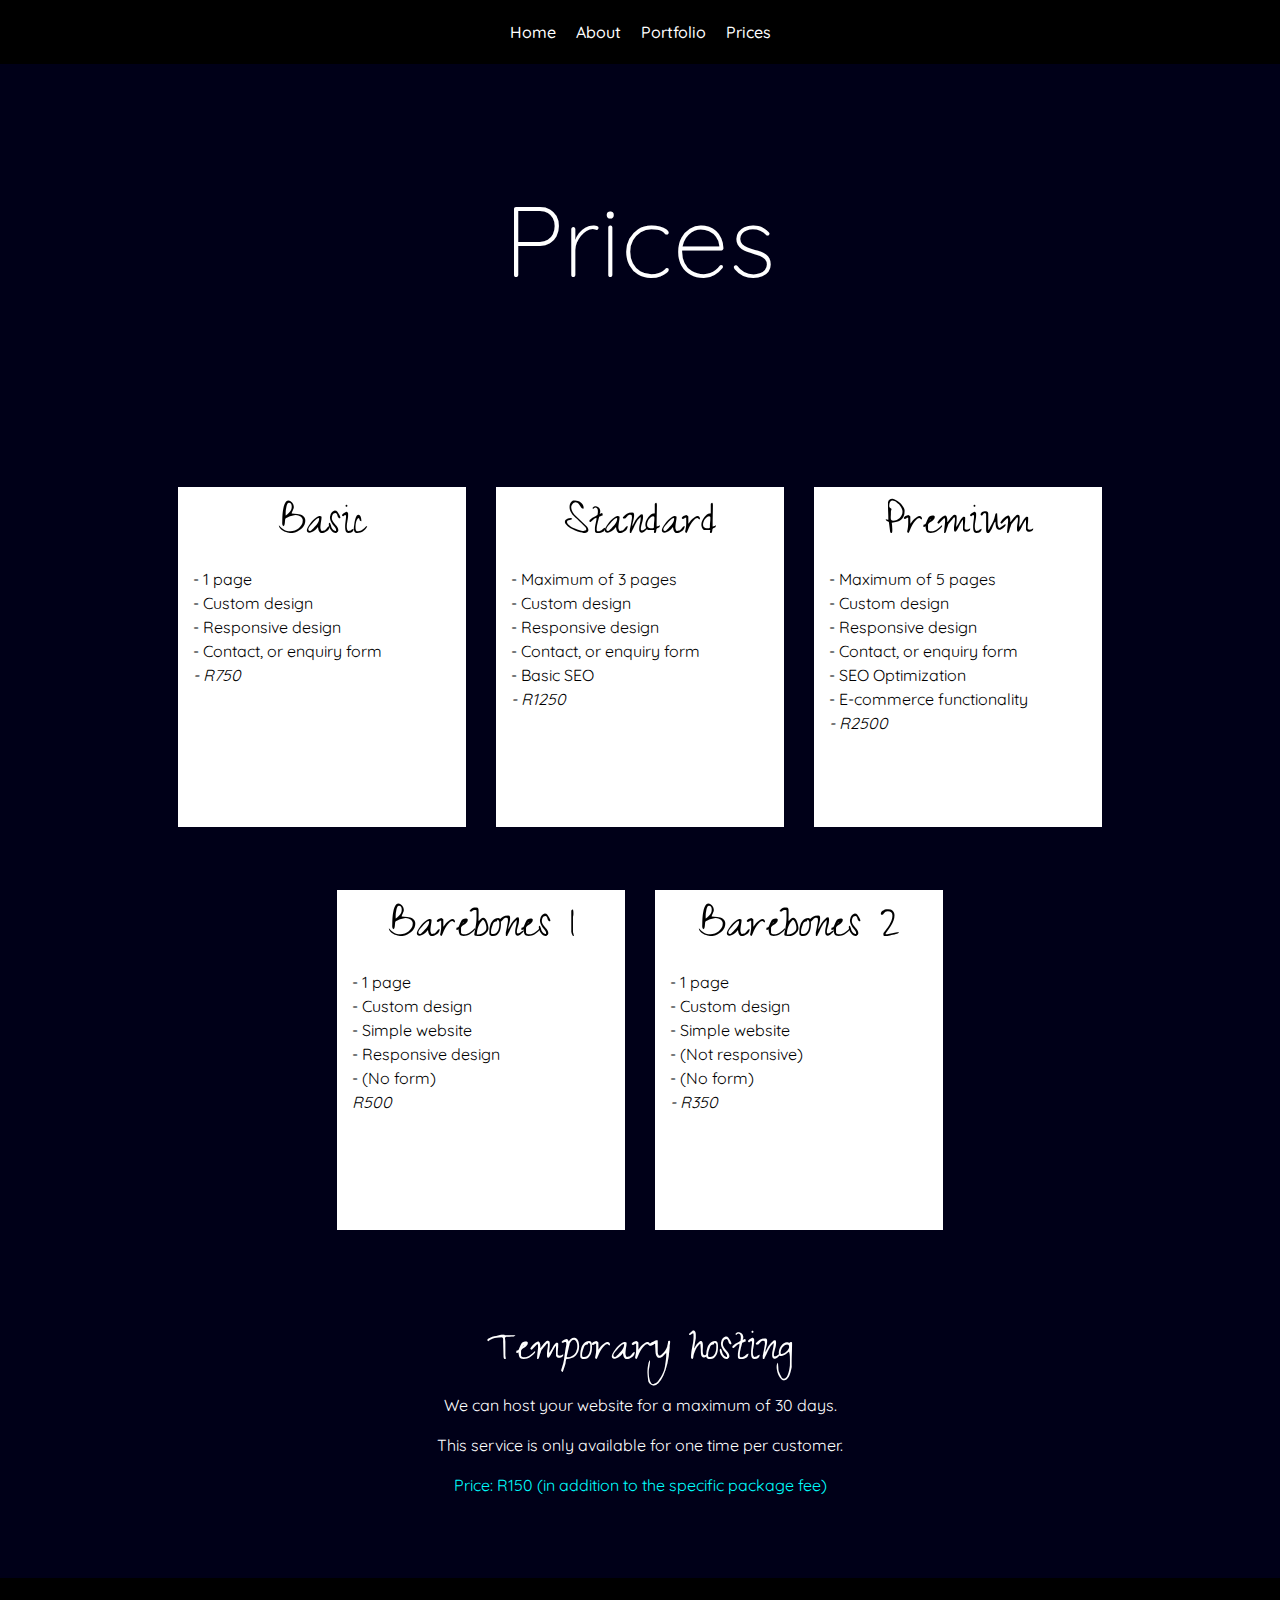
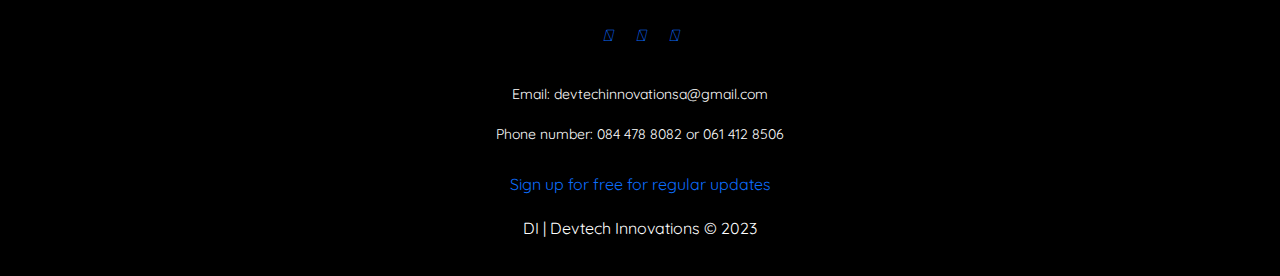
==== prices.html @ d515a6bb "first commit" ====
<!DOCTYPE html>
<html lang="en">

<head>
    <meta charset="UTF-8">
    <meta http-equiv="X-UA-Compatible" content="IE=edge">
    <meta name="viewport" content="width=device-width, initial-scale=1.0">

    <title>Prices</title>

    <!-- favicon -->
    <link rel="icon" type="icon" href="./styles/logos/icon (2).png">

    <!-- BOOTSTRAP -->
    <link rel="stylesheet" href="https://cdn.jsdelivr.net/npm/bootstrap@5.3.2/dist/css/bootstrap.min.css">
    <script src="https://cdn.jsdelivr.net/npm/bootstrap@5.3.2/dist/js/bootstrap.bundle.min.js"></script>

    <!-- font awesome cdn -->
    <link rel="stylesheet" href="https://use.fontawesome.com/releases/v5.15.4/css/all.css">
    <link rel="stylesheet" href="https://cdnjs.cloudflare.com/ajax/libs/font-awesome/6.2.0/css/all.min.css" 
        integrity="sha512-xh6O/CkQoPOWDdYTDqeRdPCVd1SpvCA9XXcUnZS2FmJNp1coAFzvtCN9BmamE+4aHK8yyUHUSCcJHgXloTyT2A==" 
        crossorigin="anonymous" 
        referrerpolicy="no-referrer" />
        
    <!-- fonts -->
    <!-- font1 -->
    <link rel="preconnect" href="https://fonts.googleapis.com">
    <link rel="preconnect" href="https://fonts.gstatic.com" crossorigin>
    <link href="https://fonts.googleapis.com/css2?family=Zeyada&display=swap" rel="stylesheet">

    <!-- font2, heading -->
    <link rel="preconnect" href="https://fonts.googleapis.com">
    <link rel="preconnect" href="https://fonts.gstatic.com" crossorigin>
    <link href="https://fonts.googleapis.com/css2?family=Quicksand:wght@300&family=Zeyada&display=swap"
        rel="stylesheet">


    <!-- my-styles -->
    <link rel="stylesheet" href="./styles/common-main.css">
    <link rel="stylesheet" href="./styles/common1.css">

    <!-- style-bootstrap -->
    <link rel="stylesheet" href="./styles/my-bootstrap.css">

    <link rel="stylesheet" href="./styles/style-prices.css">
</head>

<body>
    <!-- nav -->
    <nav>
        <ul class="center">
            <li>
                <a href="./index.html">Home</a>
            </li>
            <li>
                <a href="./index.html#about">About</a>
            </li>
            <li>
                <a href="./index.html#portfolio">Portfolio</a>
            </li>
            <li>
                <a href="#">Prices</a>
            </li>
        </ul>
    </nav>

    <!-- HEADER -->
    <header class="center">
        <h1>Prices</h1>
    </header>

   
    <!-- Button trigger modal -->
    <!-- btn btn-primary -->
    <!-- <button type="button" class="" data-bs-toggle="modal" data-bs-target="#exampleModal">
        Buy product
    </button> -->

    <!-- Modal, for buying -->
    <div class="modal fade" id="exampleModal" tabindex="-1" aria-labelledby="exampleModalLabel" aria-hidden="true">
        <div class="modal-dialog">
            <div class="modal-content">
                <div class="modal-header">
                    <h1 class="modal-title fs-5" id="exampleModalLabel">Add to cart</h1>
                    <button type="button" class="btn-close" data-bs-dismiss="modal" aria-label="Close"></button>
                </div>

                <div class="modal-body">
                    <input id="qty" type="number" placeholder="Enter number of items">
                    <!-- <button type="button">Add to cart</button> -->
                </div>
                <div class="modal-footer">
                    <button type="button" class="btn btn-secondary" data-bs-dismiss="modal">Close</button>
                    <!-- data-bs-dismiss="modal" -->
                    <button type="button" onclick="addToCart()" class="btn btn-primary" data-bs-toggle="modal"
                        data-bs-target="#modalSubtotal">Add to
                        cart</button>
                </div>
            </div>
        </div>
    </div>


    <!-- Modal, for displaying subtotal-->
    <div class="modal fade" id="modalSubtotal" tabindex="-1" aria-labelledby="exampleModalLabel" aria-hidden="true">
        <div class="modal-dialog">
            <div class="modal-content">
                <div class="modal-header">
                    <h1 class="modal-title fs-5" id="exampleModalLabel">Item added to cart</h1>
                    <button type="button" class="btn-close" data-bs-dismiss="modal" aria-label="Close"></button>
                </div>

                <div class="modal-body">
                    <p id="updatePrice">Testing</p>
                </div>
            </div>
        </div>
    </div>


    <!-- MAIN -->
    <main>
        <!-- row1 -->
        <section class="center">
            <div class="card-group">
                <!-- card1 -->
                <div class="card" style="width: 18rem;">
                    <div class="card-title">
                        <h3>Basic</h3>
                    </div>

                    <ul>
                        <li>- 1 page</li>
                        <li>- Custom design </li>
                        <li>- Responsive design</li>
                        <li>- Contact, or enquiry form</li>
                        <li>
                            <i>- R750</i>
                        </li>
                    </ul>
                </div>

                <!-- card2 -->
                <div class="card" style="width: 18rem;">
                    <div class="card-title">
                        <h3>Standard</h3>
                    </div>

                    <ul>
                        <li>- Maximum of 3 pages</li>
                        <!-- <li>- Maximum of 3 pages (home, about, services/products) </li> -->
                        <li>- Custom design</li>    
                        <li>- Responsive design</li>                       
                        <li>- Contact, or enquiry form</li>
                        <li>- Basic SEO</li>
                        <li>
                            <i>- R1250</i>
                        </li>
                    </ul>
                </div>

                <!-- card3 -->
                <div class="card" style="width: 18rem;">
                    <div class="card-title">
                        <h3>Premium</h3>
                    </div>
                    <ul>
                        <li>- Maximum of 5 pages</li>
                        <!-- <li>- Maximum of 5 pages (home, about, services/products, contact, blog, etc)</li> -->
                        <li>- Custom design</li>
                        <li>- Responsive design</li>
                        <li>- Contact, or enquiry form</li>
                        <li>- SEO Optimization</li>
                        <li>- E-commerce functionality</li>
                        <li>
                            <i>- R2500</i>
                        </li>
                    </ul>
                </div>
            </div>
        </section>

        <!-- row2 -->
        <section class="center">
            <div class="card-group">
                <!-- card4 -->
                <div class="card" style="width: 18rem;">
                    <div class="card-title">
                        <!-- <h3>Simple (1)</h3> -->
                        <h3>Barebones 1</h3>
                    </div>
    
                    <ul>
                        <li>- 1 page</li>
                        <li>- Custom design</li>
                        <li>- Simple website</li>
                        <li>- Responsive design</li>
                        <li>- (No form)</li>
                        <li>
                            <i>R500</i>
                        </li>
                    </ul>
                </div>

                <!-- card5-->
                <div class="card" style="width: 18rem;">
                    <div class="card-title">
                        <!-- <h3>Simple (2)</h3> -->
                        <h3>Barebones 2</h3>
                    </div>

                    <ul>
                        <li>- 1 page</li>
                        <li>- Custom design</li>
                        <li>- Simple website</li>
                        <li>- (Not responsive)</li>
                        <li>- (No form)</li>
                        <li>
                            <i>- R350</i>
                        </li>
                    </ul>
                </div>
            </div>
        </section>


        <!-- <section>
            <a id="go-to-checkout" class="center" href="./checkout.html">
                <button>Buy your website</button>
            </a>
        </section> -->

        <!-- <section class="center">
            <div>
                <button onclick="displayTotal()">Show total Cost</button>

                <p id="showTotal"></p>
            </div>
        </section> -->

        <section id="text1" class="center">
            <div>
                <h3>Temporary hosting</h3>
                <p>We can host your website for a maximum of 30 days.</p>
                <p>This service is only available for one time per customer.</p>
                <p id="price1">Price: R150 (in addition to the specific package fee)</p>
            </div>
        </section>
    </main>


    <!-- FOOTER -->
    <footer>
        <div class="social-media center">
            <div>
                <div class="full-length center">
                    <ul>
                        <a href="https://www.facebook.com/people/Devtech-Innovations/61554302398815/" target="_blank">
                            <i class="fa-brands fa-facebook fa-2xl"></i>
                        </a>
                        <a href="https://instagram.com/devtech_innovations_sa?igshid=OGQ5ZDc2ODk2ZA" target="_blank">
                            <i class="fa-brands fa-instagram fa-2xl"></i>
                        </a>
                        <a href="https://wa.me/27614128506" target="_blank">
                            <i class="fa-brands fa-whatsapp fa-2xl"></i>
                        </a>
                    </ul>
                </div>
            </div>
        </div>

        <div class="contact-details center">
            <p>Email: devtechinnovationsa@gmail.com</p>
        </div>

        <div class="contact-details center">
            <p>Phone number: 084 478 8082 or 061 412 8506</p>
        </div>

        <div class="center full-length">
            <a href="#">
                Sign up for free for regular updates
            </a>
        </div>

        <!-- bottom -->
        <div class="full-length center">
            <p>DI | Devtech Innovations &copy; 2023</p>
        </div>
    </footer>

    <!-- older -->
    <!-- <footer>
        <div id="contact-details" class="center">
            <div class="contact">
                <p>Email: </p>
                <p>Phone number: </p>
            </div>

            <div class="contact contact-info">
                <p>devtechinnovationsa@gmail.com</p>
                <p>+27 000 000 001</p>
            </div>
        </div>
    </footer> -->
</body>

</html>
---- styles/common-main.css ----
* {
    margin: 0;
    padding: 0;
    box-sizing: border-box;
    list-style: none;
}

html {
    scroll-behavior: smooth;
}

body{
    font-family: "Quicksand", sans-serif;
    /* font-family: 'Poppins', sans-serif; */
}

::-webkit-scrollbar {
    display: none;
}

a {
    text-decoration: none;
    transition: 400ms ease;
}

/* ======================================= */
/* NAVBAR */
nav {
    background-color: black;
    color: white;
    padding: 10px;

    position: sticky;
    top: 0;
    --max-z-index: 100;
    z-index: var(--max-z-index);
}

nav ul{
    margin:0;
    padding:0;
}


nav li {
    display: inline-block;
    padding: 10px 10px;
    transition: 400ms ease-out;
}

nav .list-login-signup a {
    color: lightblue;
}

nav a {
    /* font2 */
    font-family: 'Quicksand', sans-serif;
    /* font-family: 'Zeyada', cursive; */
    font-weight: 500;

    color: white;
    /* color: black; */
    transition: ease 400ms;
    cursor: pointer;
}

nav a:hover {
    /* color: white; */
    color: yellow;
}


/* ======================================= */

/* HEADER */
header {
    /* padding: 10px; */
    height: 100vh;
    background-color: black;
}

header h1 {
    font-family: 'Quicksand', sans-serif;
    font-weight: 100;
    font-size: 100px;
    text-align: center;

    width: fit-content;
    color: white;
    padding: 30px 20px;
}

/* ======================================= */


/* MAIN */
main {
    min-height: 100vh;
    background-color: lightgray;
    color: black;
}

main h2 {
    font-size: 30px;
}

/* ======================================= */


/* FOOTER */
footer {
    background-color: black;
    color:white;
    padding: 10px;
    line-height: 1.5rem;
}

footer div {
    padding: 10px;
    width: fit-content;
    /* border: 1px solid white; */
}

/* social media icons */
.social-media{
    padding:0;
}
.social-media li {
    display: inline;
}

.social-media ul {
    padding:15px 10px;
    margin:0;
}

footer i{
    width: fit-content;
    height:fit-content;
    padding: 10px;

    transition: 400ms ease;
}
footer i:hover {
    transform: scale(1.2);
}


/* contact */
/* footer .contact {
    color: white;
    display: inline-block;
    font-size: 12px;

    font-family: 'Quicksand', sans-serif;
    /* font-family: 'Zeyada', cursive; *
    font-weight: 100;
}

footer .contact-info {
    color: rgb(255, 166, 2);
} */

footer .social-media,
footer .full-length {
    width: 100%;
}

footer .contact-details{
    padding:0;
    width:100%;
    font-size:14px;
}

/* ######################## */
---- styles/common1.css ----
/* common-my-classes */
/* MY-CLASSES */
/* ======================================= */
.center {
    display: flex;
    justify-content: center;
    align-items: center;
}

.full-bg-img {
    background-size: cover;
    background-position: center;
    background-repeat: no-repeat;
    background-attachment: fixed;
}

.overlay {
    height: 100vh;
    width: 100%;
    background-color: black;
    opacity: 0.7;

    z-index: 100;
}

/* ======================================= */
---- styles/style-prices.css ----
:root {
    --bg: rgb(0, 0, 24);
    /* --bg: rgb(45, 4, 4); */
}

/* common */
ul{
    margin:0;
    padding:0;
    padding:10px;

}

ul li{
    padding:0 5px; 
}
h3 {
    font-size: 50px;
    font-family: 'Zeyada';
    padding: 10px 10px 0 10px;
    margin:0;
    color: black;

    /* width:fit-content; */
    height: fit-content;
}
/* =================================== */

/* BODY */
body {
    background-color: var(--bg);
}
/* =================================== */


/* HEADER */
header{
    height:40vh;
    background-color: var(--bg);
}
/* =================================== */

/* nav */
nav li{
    padding: 10px; 
}
/* =================================== */

/* MAIN */
main {
    background-color: var(--bg);
    margin-bottom: 5vh;
}

main #text1{
    padding:20px;
    color:white;
}
#text1 h3{
    text-align: center;
    color:white;
    padding:10px;
    margin-top:7vh;
}
#text1 p{
    text-align: center;
}
#text1 #price1{
    color:aqua;
    text-align: center;
}

/* ========================================== */

/* modal input */
#qty::placeholder {
    color: black;
}

/* ========================================== */
#go-to-checkout button {
    background-color: white;
    color: black;
    padding: 20px;
    margin-top: 8vh;
}

#go-to-checkout button:hover {
    box-shadow: 1px 1px 10px white;
}

/* ========================================== */
/* bootstrap */
.card{
    min-height:340px;
}

.card:hover {
    box-shadow:1px 1px 10px aqua;
}

/* ========================================== */
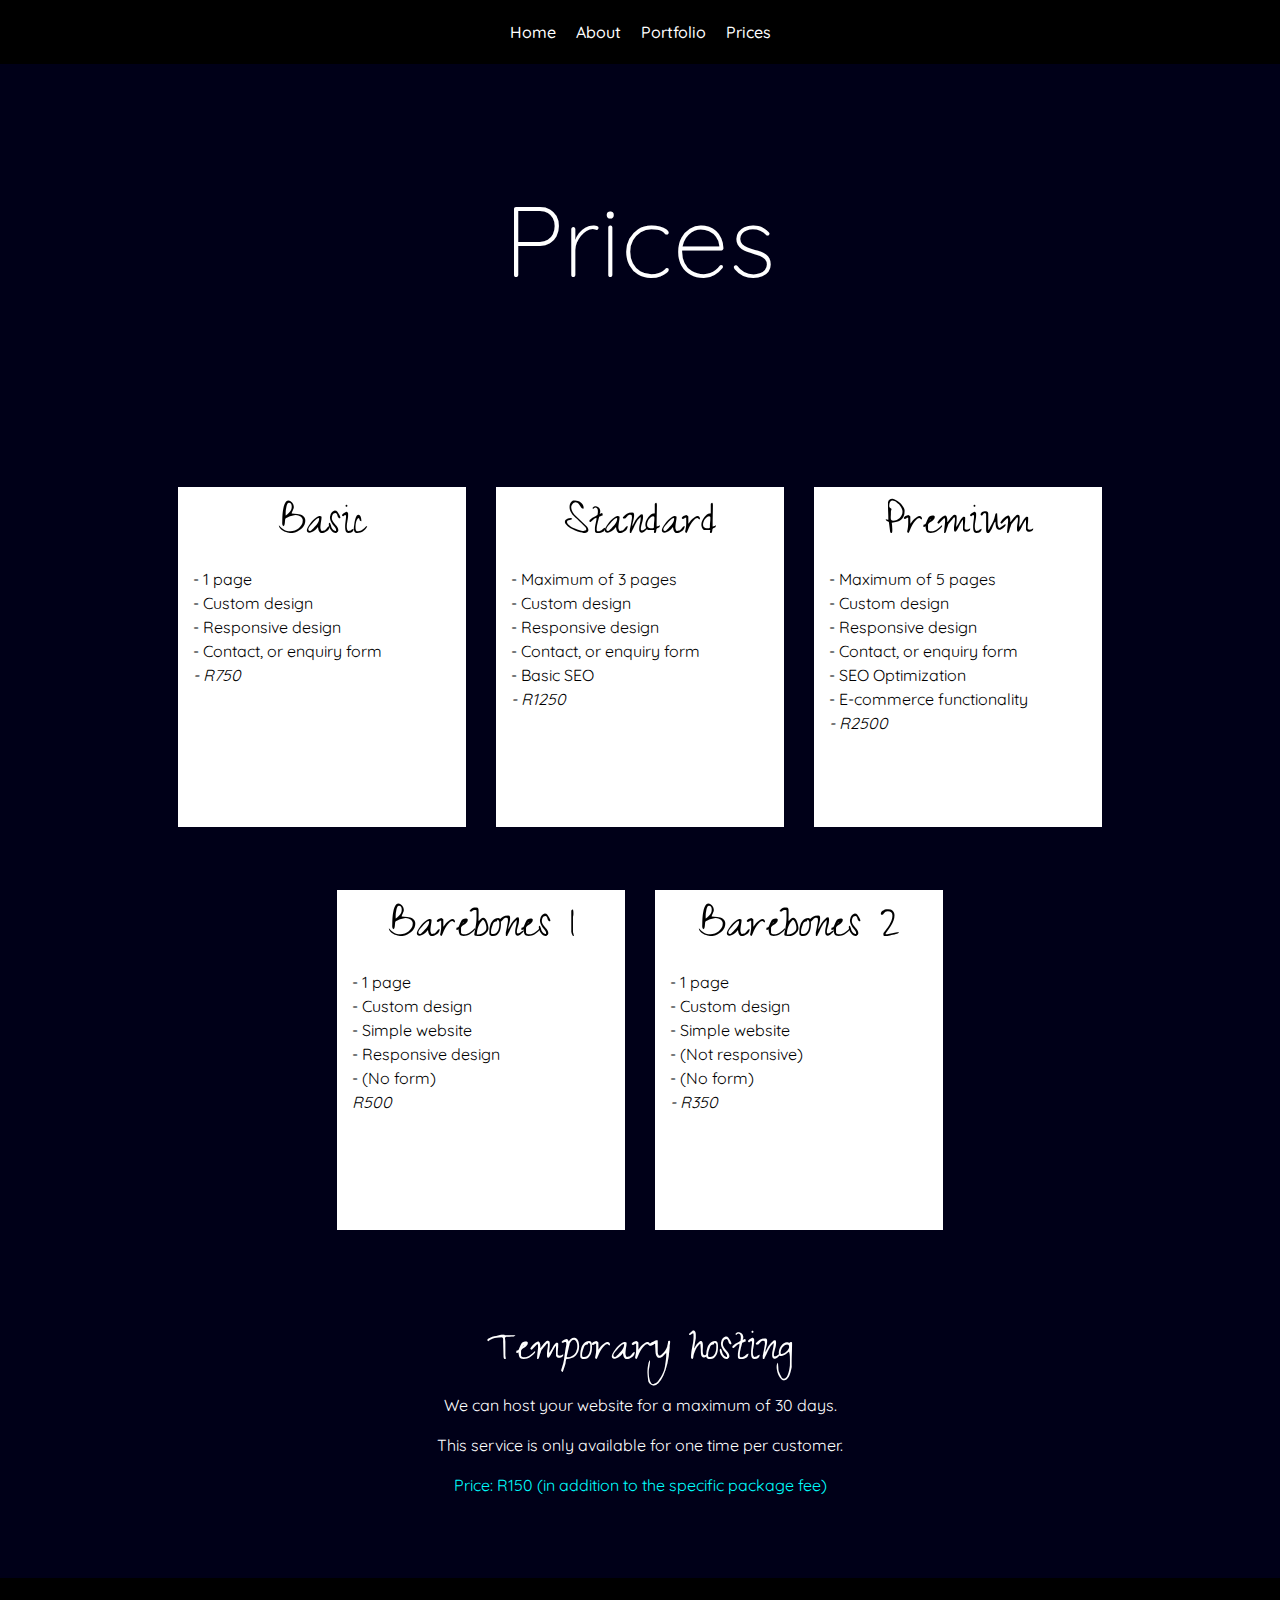
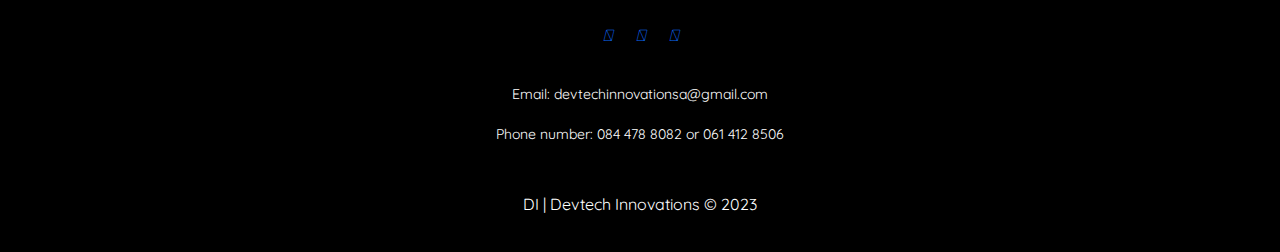
==== commit 88b4af34: "added vision statement" ====
--- a/prices.html
+++ b/prices.html
@@ -278,9 +278,9 @@
         </div>
 
         <div class="center full-length">
-            <a href="#">
+            <!-- <a href="#">
                 Sign up for free for regular updates
-            </a>
+            </a> -->
         </div>
 
         <!-- bottom -->
